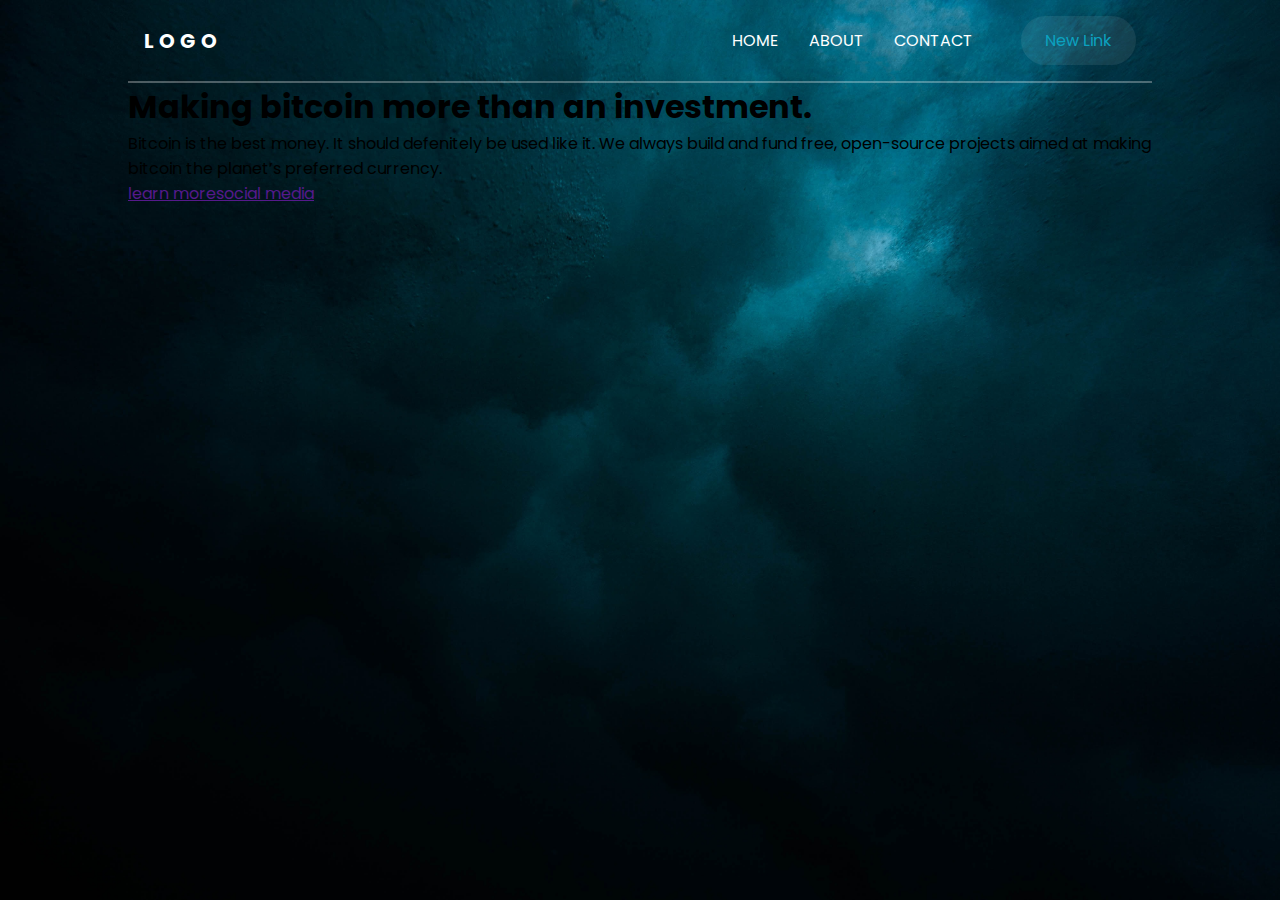
==== index.html @ c9e1636b "." ====
<!DOCTYPE html>
<html lang="en">

<head>
    <meta charset="UTF-8">
    <meta name="viewport" content="width=device-width, initial-scale=1.0">
    <title>Home Page</title>
    <link rel="stylesheet" href="style.css">
</head>

<body>

    <!-- font-family: 'Caveat', cursive;
font-family: 'Poppins', sans-serif;
font-family: 'Roboto', sans-serif;
font-family: 'Titillium Web', sans-serif; -->

    <!-- header start -->
    <header class="container">
        <nav class="navbar">
            <div class="logo">
                <a href="" class="logo">logo</a>
            </div>
            <div class="menu">
                <ul>
                    <li><a href="">Home</a></li>
                    <li><a href="">About</a></li>
                    <li><a href="">Contact</a></li>
                </ul>
                <div class="menu-button"> <a href="">new link</a></div>
            </div>
        </nav>
    </header>
    <!-- header end -->

    <!-- main start -->

    <main class="container">
        <h1>Making bitcoin more than an investment.</h1>
        <p>Bitcoin is the best money. It should defenitely be used like it. We always build and fund free, open-source
            projects aimed at making bitcoin the planet’s preferred currency.</p>
        <div class="links"><a href="">learn more</a><a href="">social media</a></div>
    </main>

    <!-- main end -->

    <script src="./script.js" charset="UTF-8"></script>
</body>

</html>
---- style.css ----
@import url('https://fonts.googleapis.com/css2?family=Caveat&family=Poppins:ital,wght@0,400;0,600;0,700;1,300&family=Roboto&family=Titillium+Web&display=swap');

*{
    margin: 0;
    padding: 0;
    box-sizing: border-box;
}

body{
    font-family: 'Poppins', sans-serif;
    background-image: url(./images/bg.jpg);
    background-size: cover;
    background-repeat: no-repeat;
}


/*header start.*/

.container{
    width: 80%;
    margin: auto;
}


.navbar{
    display: flex;
    height: 100%;
    margin: auto;
    justify-content: space-between;
    align-items: center;
    border-bottom: 2px solid rgba(255,   255 ,255, 0.3);
}
nav .logo a{
    color: #fff;
    text-decoration: none;
    font-weight: 700;
    font-size: 20px;
    text-transform: uppercase;
    letter-spacing: 5px;
    padding: 1rem;
}

.menu{
    display: flex;
    justify-content: space-between;
    column-gap: 48px;
    padding: 1rem;
}
.menu ul{
    display: flex;
    justify-content: center;
    align-items: center;
    column-gap: 30px;
    list-style-type: none;
    text-transform: uppercase;
}

.menu ul a{
    color: white;
    text-decoration: none;
    transition: color 0.5s ease-in-out;
}

.menu ul a:hover{
    color: #0ba2c0;
}
.menu .menu-button{
    padding: 12px 24px;
    background-color: rgba(255,   255 ,255, 0.08);
    border-radius: 56px;
}

.menu .menu-button a{
    color: #0ba2c0;
    text-decoration: none;
    text-transform:capitalize;
    transition: all .25s    ease;
}

.menu-button:hover{
    background-color: #0ba2c0;
}

.menu-button a:hover{
    color: white;
}
/* header end */

/* responsive start */
@media(max-width:610px){
    .header{
        width: 100%;
        padding: 0 12px;
    }
    .menu ul{
        column-gap: 20px;
    }
}
/* responsive end */

/* main start */




/* main end */
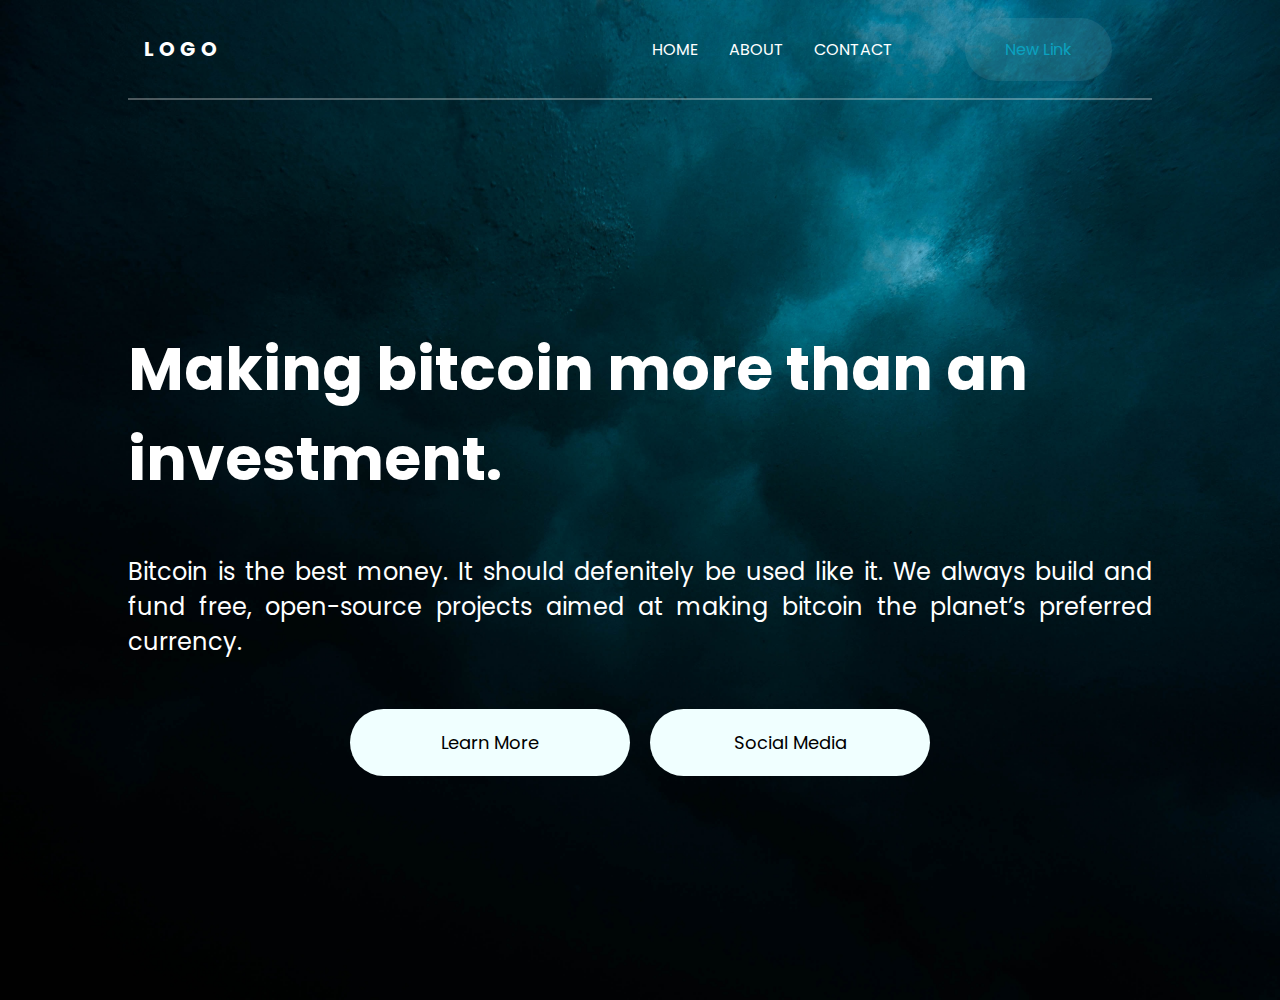
==== commit 2566dffc: "." ====
--- a/index.html
+++ b/index.html
@@ -36,10 +36,16 @@
     <!-- main start -->
 
     <main class="container">
-        <h1>Making bitcoin more than an investment.</h1>
-        <p>Bitcoin is the best money. It should defenitely be used like it. We always build and fund free, open-source
-            projects aimed at making bitcoin the planet’s preferred currency.</p>
-        <div class="links"><a href="">learn more</a><a href="">social media</a></div>
+        <div class="main">
+            <h1>Making bitcoin more than an investment.</h1>
+            <p>Bitcoin is the best money. It should defenitely be used like it. We always build and fund free,
+                open-source
+                projects aimed at making bitcoin the planet’s preferred currency.</p>
+            <div class="links">
+                <a href="">learn more</a>
+                <a href="">social media</a>
+            </div>
+        </div>
     </main>
 
     <!-- main end -->
--- a/style.css
+++ b/style.css
@@ -24,7 +24,7 @@
 
 .navbar{
     display: flex;
-    height: 100%;
+    height: 100px;
     margin: auto;
     justify-content: space-between;
     align-items: center;
@@ -64,26 +64,29 @@
 .menu ul a:hover{
     color: #0ba2c0;
 }
-.menu .menu-button{
-    padding: 12px 24px;
-    background-color: rgba(255,   255 ,255, 0.08);
-    border-radius: 56px;
-}
+
 
 .menu .menu-button a{
     color: #0ba2c0;
+    background-color: rgba(255,   255 ,255, 0.08);
+    border-radius: 50px;
     text-decoration: none;
     text-transform:capitalize;
     transition: all .25s    ease;
+    margin: 12px 24px;
+    padding: 20px 40px;
 }
 
-.menu-button:hover{
+.menu-button a:hover{
     background-color: #0ba2c0;
+    color: white;
 }
 
 .menu-button a:hover{
     color: white;
 }
+
+
 /* header end */
 
 /* responsive start */
@@ -95,12 +98,56 @@
     .menu ul{
         column-gap: 20px;
     }
+   
+   
 }
 /* responsive end */
 
 /* main start */
 
+.main h1, p{
+    color: white;
+}
+.main{
+    height: 100vh;
+    display: flex;
+    flex-direction: column;
+    row-gap: 50px;
+    justify-content: center;
+    align-items: center;
+}
 
+.main h1{
+    font-size: 60px;
+}
+.main p{
+    font-size: 24px;
+    text-align: justify;
+}
+.links{
+    display: flex;
+    flex-direction: row;
+    column-gap: 20px;
+    justify-content: center;
+    align-items: center;
+}
+.links a{
+    text-transform: capitalize;
+    font-size: 18px;
+    padding: 20px;
+    background-color: azure;
+    border-radius: 35px;
+    text-decoration: none;
+    width: 280px;
+    text-align: center;
+    color: black;
+    transition: all ease-in-out 0.6s;
+}
+
+.links a:hover{
+    background-color: #0ba2c0;
+    color: #fff;
+}
 
 
 /* main end */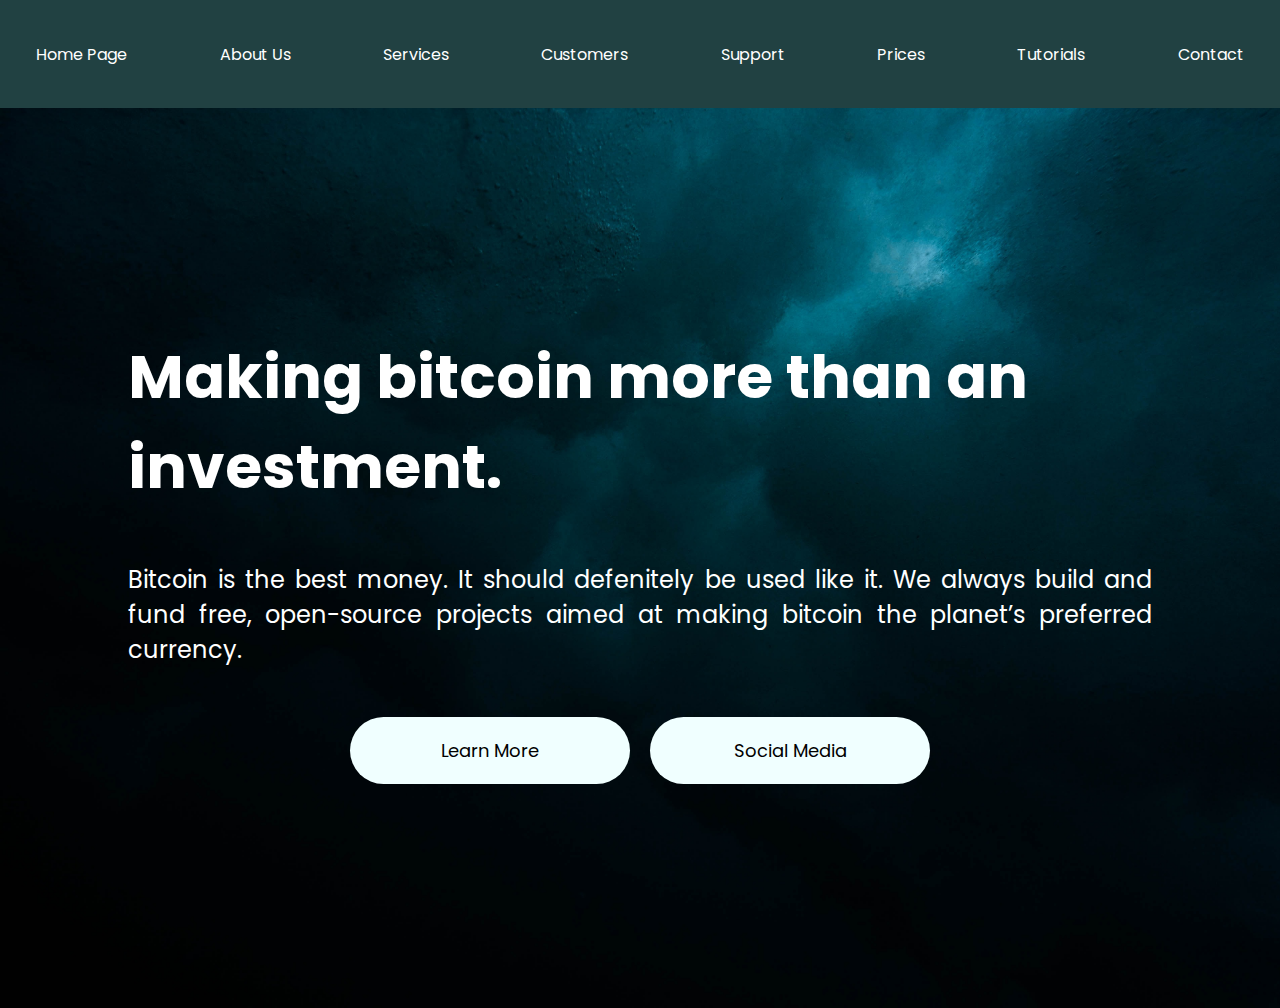
==== commit 09b74fab: "." ====
--- a/index.html
+++ b/index.html
@@ -6,6 +6,9 @@
     <meta name="viewport" content="width=device-width, initial-scale=1.0">
     <title>Home Page</title>
     <link rel="stylesheet" href="style.css">
+    <link rel="stylesheet" href="https://cdnjs.cloudflare.com/ajax/libs/font-awesome/6.4.2/css/all.min.css"
+        integrity="sha512-z3gLpd7yknf1YoNbCzqRKc4qyor8gaKU1qmn+CShxbuBusANI9QpRohGBreCFkKxLhei6S9CQXFEbbKuqLg0DA=="
+        crossorigin="anonymous" referrerpolicy="no-referrer" />
 </head>
 
 <body>
@@ -16,19 +19,18 @@
 font-family: 'Titillium Web', sans-serif; -->
 
     <!-- header start -->
-    <header class="container">
+    <header class="header">
         <nav class="navbar">
-            <div class="logo">
-                <a href="" class="logo">logo</a>
-            </div>
-            <div class="menu">
-                <ul>
-                    <li><a href="">Home</a></li>
-                    <li><a href="">About</a></li>
-                    <li><a href="">Contact</a></li>
-                </ul>
-                <div class="menu-button"> <a href="">new link</a></div>
-            </div>
+            <ul>
+                <li><a href="#">Home Page</a></li>
+                <li><a href="#">about us</a></li>
+                <li><a href="#">services</a></li>
+                <li><a href="#">customers</a></li>
+                <li><a href="#">support</a></li>
+                <li><a href="#">prices</a></li>
+                <li><a href="#">tutorials</a></li>
+                <li><a href="#">contact</a></li>
+            </ul>
         </nav>
     </header>
     <!-- header end -->
--- a/style.css
+++ b/style.css
@@ -16,44 +16,42 @@
 
 /*header start.*/
 
+.header {
+    width: 100%;
+    margin: auto;
+}
 .container{
     width: 80%;
     margin: auto;
 }
 
-
-.navbar{
-    display: flex;
-    height: 100px;
-    margin: auto;
-    justify-content: space-between;
-    align-items: center;
-    border-bottom: 2px solid rgba(255,   255 ,255, 0.3);
-}
-nav .logo a{
-    color: #fff;
-    text-decoration: none;
-    font-weight: 700;
-    font-size: 20px;
-    text-transform: uppercase;
-    letter-spacing: 5px;
-    padding: 1rem;
+.navbar {
+    background-color: #214142;
 }
 
-.menu{
-    display: flex;
-    justify-content: space-between;
-    column-gap: 48px;
-    padding: 1rem;
+.navbar ul{
+    display: inline-flex;
+    width: 100%;
+    flex-direction: row;
+    column-gap: 20px;
+    list-style-type: none;
+    align-items: center;
+    justify-content: space-around;
+    height: 12vh;
+    margin:auto;
 }
-.menu ul{
-    display: flex;
-    justify-content: center;
-    align-items: center;
-    column-gap: 30px;
-    list-style-type: none;
-    text-transform: uppercase;
+
+.navbar ul li a{
+    text-decoration: none;
+    color: white;
+    text-transform: capitalize;
 }
+
+
+
+
+
+
 
 .menu ul a{
     color: white;
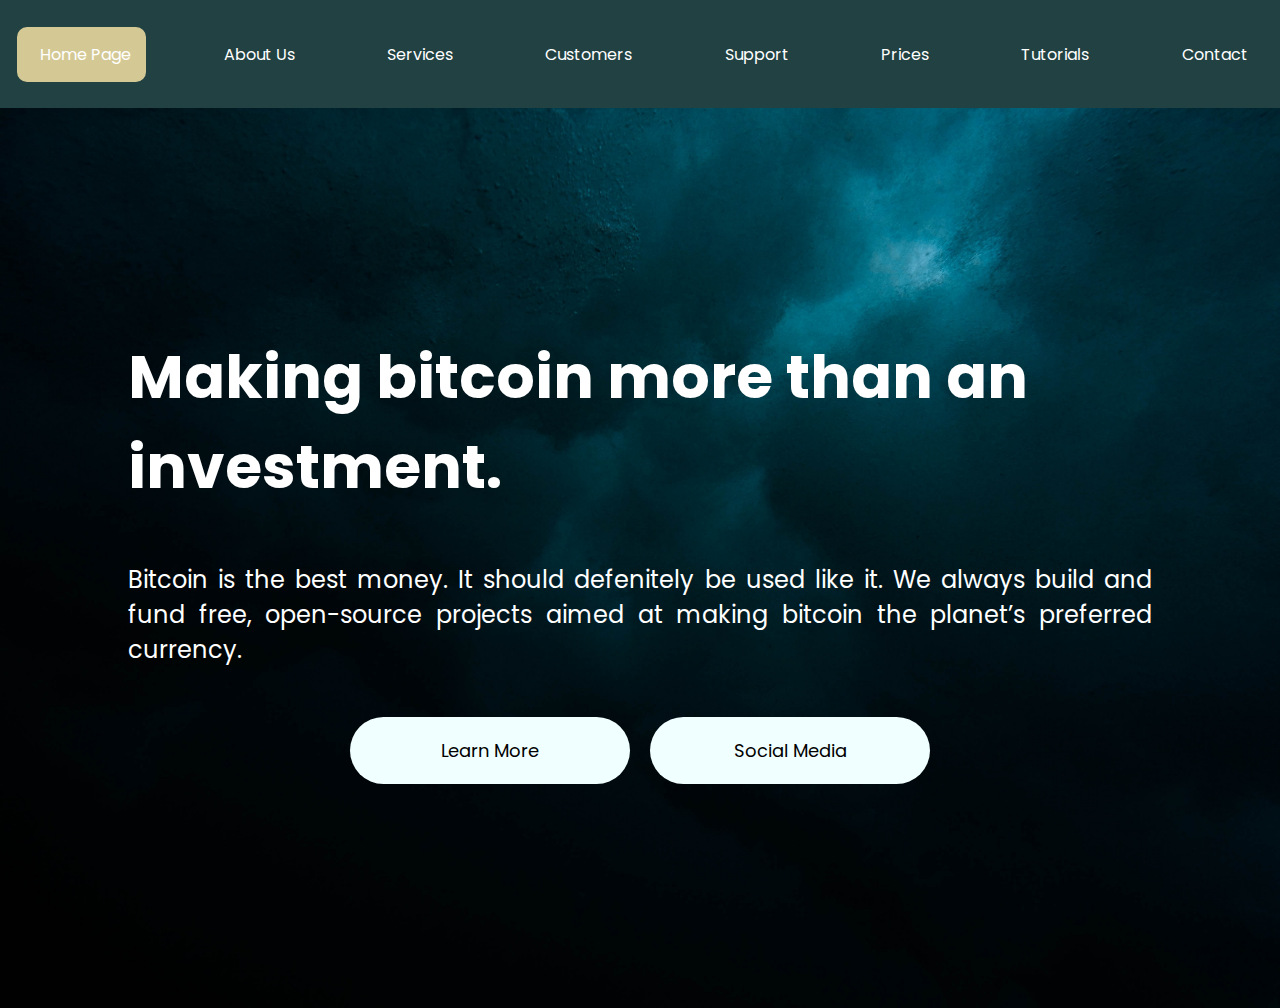
==== commit 9995de7e: "." ====
--- a/index.html
+++ b/index.html
@@ -22,14 +22,22 @@
     <header class="header">
         <nav class="navbar">
             <ul>
-                <li><a href="#">Home Page</a></li>
-                <li><a href="#">about us</a></li>
-                <li><a href="#">services</a></li>
-                <li><a href="#">customers</a></li>
-                <li><a href="#">support</a></li>
-                <li><a href="#">prices</a></li>
-                <li><a href="#">tutorials</a></li>
-                <li><a href="#">contact</a></li>
+                <li id="home-button"><a href="#"><i class="fa-solid fa-house"></i>Home Page</a></li>
+                <li><a href="#"><i class="fa-regular fa-user"></i>about us</a>
+                    <div class="sub-menu1">
+                        <ul>
+                            <li><a href="#">mission</a></li>
+                            <li><a href="#">vision</a></li>
+                            <li><a href="#">our team</a></li>
+                        </ul>
+                    </div>
+                </li>
+                <li><a href="#"><i class="fa-regular fa-clone"></i>services</a></li>
+                <li><a href="#"><i class="fa-solid fa-users"></i>customers</a></li>
+                <li><a href="#"><i class="fa-solid fa-headset"></i>support</a></li>
+                <li><a href="#"><i class="fa-solid fa-euro-sign"></i>prices</a></li>
+                <li><a href="#"><i class="fa-regular fa-pen-to-square"></i>tutorials</a></li>
+                <li><a href="#"><i class="fa-regular fa-address-book"></i>contact</a></li>
             </ul>
         </nav>
     </header>
--- a/style.css
+++ b/style.css
@@ -41,10 +41,31 @@
     margin:auto;
 }
 
+.navbar ul li{
+    padding: 15px;
+    border-radius: 10px;
+}
 .navbar ul li a{
     text-decoration: none;
     color: white;
     text-transform: capitalize;
+}
+.navbar ul li i{
+   margin-right: 8px;
+}
+#home-button{
+    background-color: #d4c995;
+}
+.header .navbar ul li:hover{
+    background-color: #d4c995;
+}
+
+.header .navbar .sub-menu1{
+    display: none;
+}
+
+.header .navbar .sub-menu1:hover{
+    display: block;
 }
 
 
@@ -52,37 +73,6 @@
 
 
 
-
-.menu ul a{
-    color: white;
-    text-decoration: none;
-    transition: color 0.5s ease-in-out;
-}
-
-.menu ul a:hover{
-    color: #0ba2c0;
-}
-
-
-.menu .menu-button a{
-    color: #0ba2c0;
-    background-color: rgba(255,   255 ,255, 0.08);
-    border-radius: 50px;
-    text-decoration: none;
-    text-transform:capitalize;
-    transition: all .25s    ease;
-    margin: 12px 24px;
-    padding: 20px 40px;
-}
-
-.menu-button a:hover{
-    background-color: #0ba2c0;
-    color: white;
-}
-
-.menu-button a:hover{
-    color: white;
-}
 
 
 /* header end */
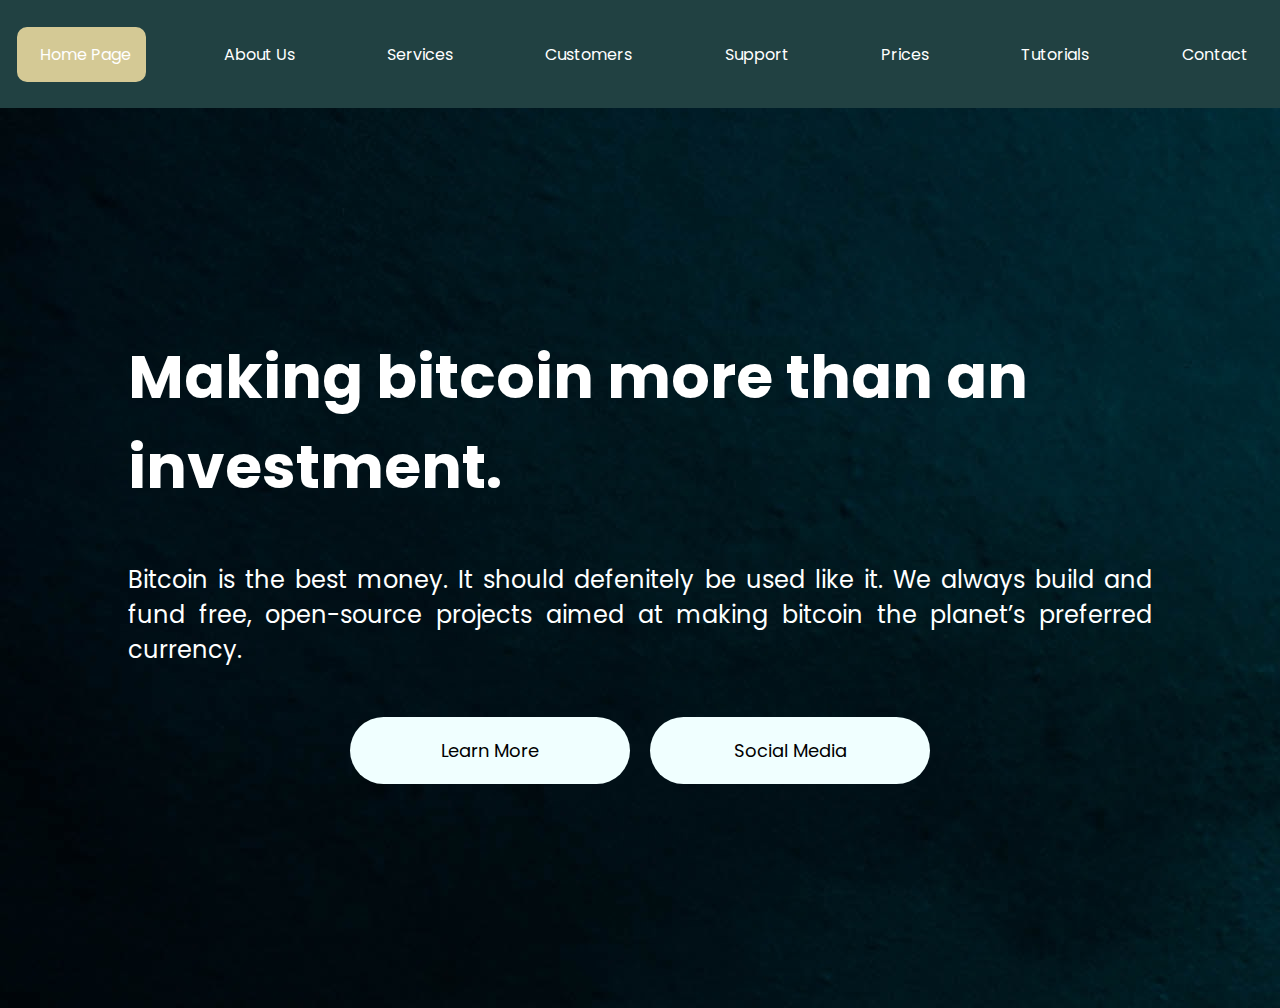
==== commit d0d45fd8: "." ====
--- a/index.html
+++ b/index.html
@@ -12,11 +12,13 @@
 </head>
 
 <body>
-
+    <div class="morning"></div>
     <!-- font-family: 'Caveat', cursive;
 font-family: 'Poppins', sans-serif;
 font-family: 'Roboto', sans-serif;
-font-family: 'Titillium Web', sans-serif; -->
+font-family: 'Titillium Web', sans-serif; 2 1 3 4 5 -->
+
+
 
     <!-- header start -->
     <header class="header">
@@ -24,7 +26,7 @@
             <ul>
                 <li id="home-button"><a href="#"><i class="fa-solid fa-house"></i>Home Page</a></li>
                 <li><a href="#"><i class="fa-regular fa-user"></i>about us</a>
-                    <div class="sub-menu1">
+                    <div class="sub-menu-1">
                         <ul>
                             <li><a href="#">mission</a></li>
                             <li><a href="#">vision</a></li>
@@ -32,7 +34,33 @@
                         </ul>
                     </div>
                 </li>
-                <li><a href="#"><i class="fa-regular fa-clone"></i>services</a></li>
+                <li><a href="#"><i class="fa-regular fa-clone"></i>services</a>
+                    <div class="sub-menu-1">
+                        <ul>
+                            <li><a href="#">web design</a></li>
+                            <li class="show-sub-menu"><a href="#">market</a><i class="fa-solid fa-caret-right"></i>
+                                <div class="sub-menu-2">
+                                    <ul>
+                                        <li><a href="#">SEO</a></li>
+                                        <li><a href="#">social media</a></li>
+                                        <li><a href="#">email market</a></li>
+                                    </ul>
+                                </div>
+                            </li>
+                            <li class="show-sub-menu"><a href="#">mobile app</a><i class="fa-solid fa-caret-right"></i>
+                                <div class="sub-menu-2">
+                                    <ul>
+                                        <li><a href="#">Android app</a></li>
+                                        <li><a href="#">ios app</a></li>
+                                        <li><a href="#">windows app</a></li>
+                                        <li><a href="#">flutter app</a></li>
+                                        <li><a href="#">unity app</a></li>
+                                    </ul>
+                                </div>
+                            </li>
+                        </ul>
+                    </div>
+                </li>
                 <li><a href="#"><i class="fa-solid fa-users"></i>customers</a></li>
                 <li><a href="#"><i class="fa-solid fa-headset"></i>support</a></li>
                 <li><a href="#"><i class="fa-solid fa-euro-sign"></i>prices</a></li>
@@ -60,6 +88,7 @@
 
     <!-- main end -->
 
+
     <script src="./script.js" charset="UTF-8"></script>
 </body>
 
--- a/style.css
+++ b/style.css
@@ -5,19 +5,25 @@
     padding: 0;
     box-sizing: border-box;
 }
-
-body{
+html {
+    margin: 0px;
+    height: 100%;
+    width: 100%;
+ }
+ 
+ body {
+    margin: 0px;
+    min-height: 100%;
+    width: 100%;
     font-family: 'Poppins', sans-serif;
     background-image: url(./images/bg.jpg);
-    background-size: cover;
-    background-repeat: no-repeat;
-}
-
+ }
 
 /*header start.*/
 
 .header {
     width: 100%;
+    height: 12vh;
     margin: auto;
 }
 .container{
@@ -31,6 +37,7 @@
 
 .navbar ul{
     display: inline-flex;
+    flex-wrap: wrap;
     width: 100%;
     flex-direction: row;
     column-gap: 20px;
@@ -60,20 +67,55 @@
     background-color: #d4c995;
 }
 
-.header .navbar .sub-menu1{
+
+.sub-menu-1{
     display: none;
+    position: absolute;
 }
 
-.header .navbar .sub-menu1:hover{
+.header .navbar ul li:hover .sub-menu-1{
+    display: block;
+    margin-top: 15px;
+    margin-left: -15px;
+}
+
+.header .navbar ul li:hover .sub-menu-1 ul{
     display: block;
 }
 
 
+.header .navbar ul li:hover .sub-menu-1 ul li {
+    background-color: transparent;
+    text-align: left;
+    border-bottom: 1px dotted white;
+    border-radius: 0;
+    padding: 15px;
+    width: 150px;
+    cursor: pointer;
+}
 
+.header .navbar ul li:hover .sub-menu-1 ul li a{
+    font-size: 13px;
+    text-transform: capitalize;
+}
+.header .navbar ul li:hover .sub-menu-1 ul li a:hover{
+    color: rgba(255,255,255,0.5);
+}
+.fa-solid.fa-caret-right{
+    color: white;
+    font-size: 16px;
+    float: right;
 
+}
+.sub-menu-2{
+    display: none;
+}
 
-
-
+.show-sub-menu:hover .sub-menu-2{
+    display: block;
+    position: absolute;
+    margin-left: 140px;
+}
 
 /* header end */
 
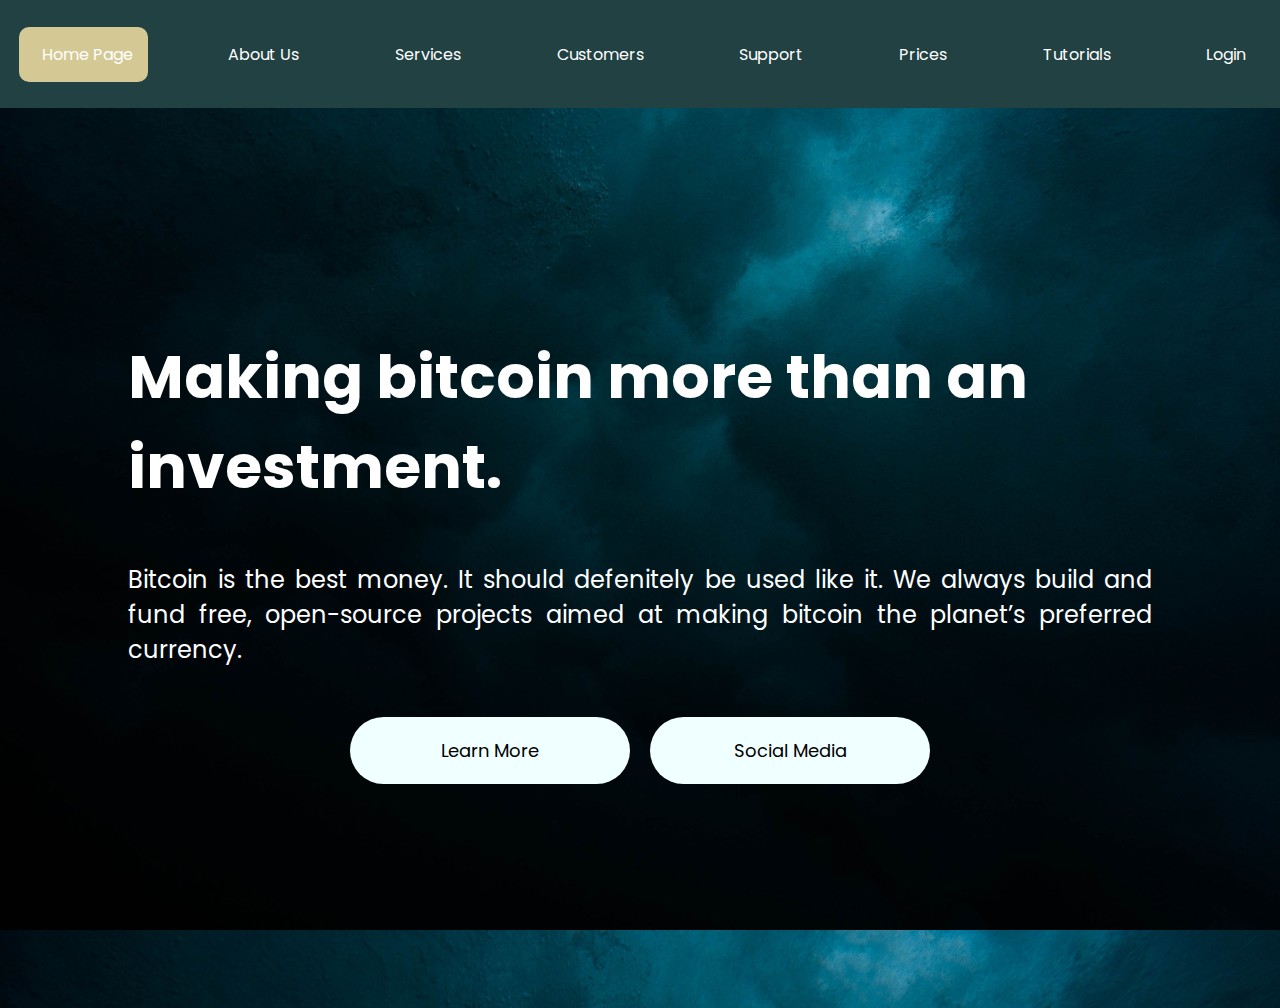
==== commit 48990f16: "." ====
--- a/index.html
+++ b/index.html
@@ -13,13 +13,6 @@
 
 <body>
     <div class="morning"></div>
-    <!-- font-family: 'Caveat', cursive;
-font-family: 'Poppins', sans-serif;
-font-family: 'Roboto', sans-serif;
-font-family: 'Titillium Web', sans-serif; 2 1 3 4 5 -->
-
-
-
     <!-- header start -->
     <header class="header">
         <nav class="navbar">
@@ -65,14 +58,12 @@
                 <li><a href="#"><i class="fa-solid fa-headset"></i>support</a></li>
                 <li><a href="#"><i class="fa-solid fa-euro-sign"></i>prices</a></li>
                 <li><a href="#"><i class="fa-regular fa-pen-to-square"></i>tutorials</a></li>
-                <li><a href="#"><i class="fa-regular fa-address-book"></i>contact</a></li>
+                <li><a href="./login.html"><i class="fa-regular fa-address-book"></i>login</a></li>
             </ul>
         </nav>
     </header>
     <!-- header end -->
-
     <!-- main start -->
-
     <main class="container">
         <div class="main">
             <h1>Making bitcoin more than an investment.</h1>
@@ -85,7 +76,6 @@
             </div>
         </div>
     </main>
-
     <!-- main end -->
 
 
--- a/style.css
+++ b/style.css
@@ -6,17 +6,20 @@
     box-sizing: border-box;
 }
 html {
-    margin: 0px;
+    margin: 0;
     height: 100%;
     width: 100%;
+
  }
  
  body {
-    margin: 0px;
-    min-height: 100%;
+    margin: 0;
+    height: 100vh;
     width: 100%;
     font-family: 'Poppins', sans-serif;
     background-image: url(./images/bg.jpg);
+    background-position: center;
+    background-size: cover;
  }
 
 /*header start.*/
@@ -180,4 +183,10 @@
 }
 
 
-/* main end */+/* main end */
+
+
+/* login page start */
+
+
+/* login page end */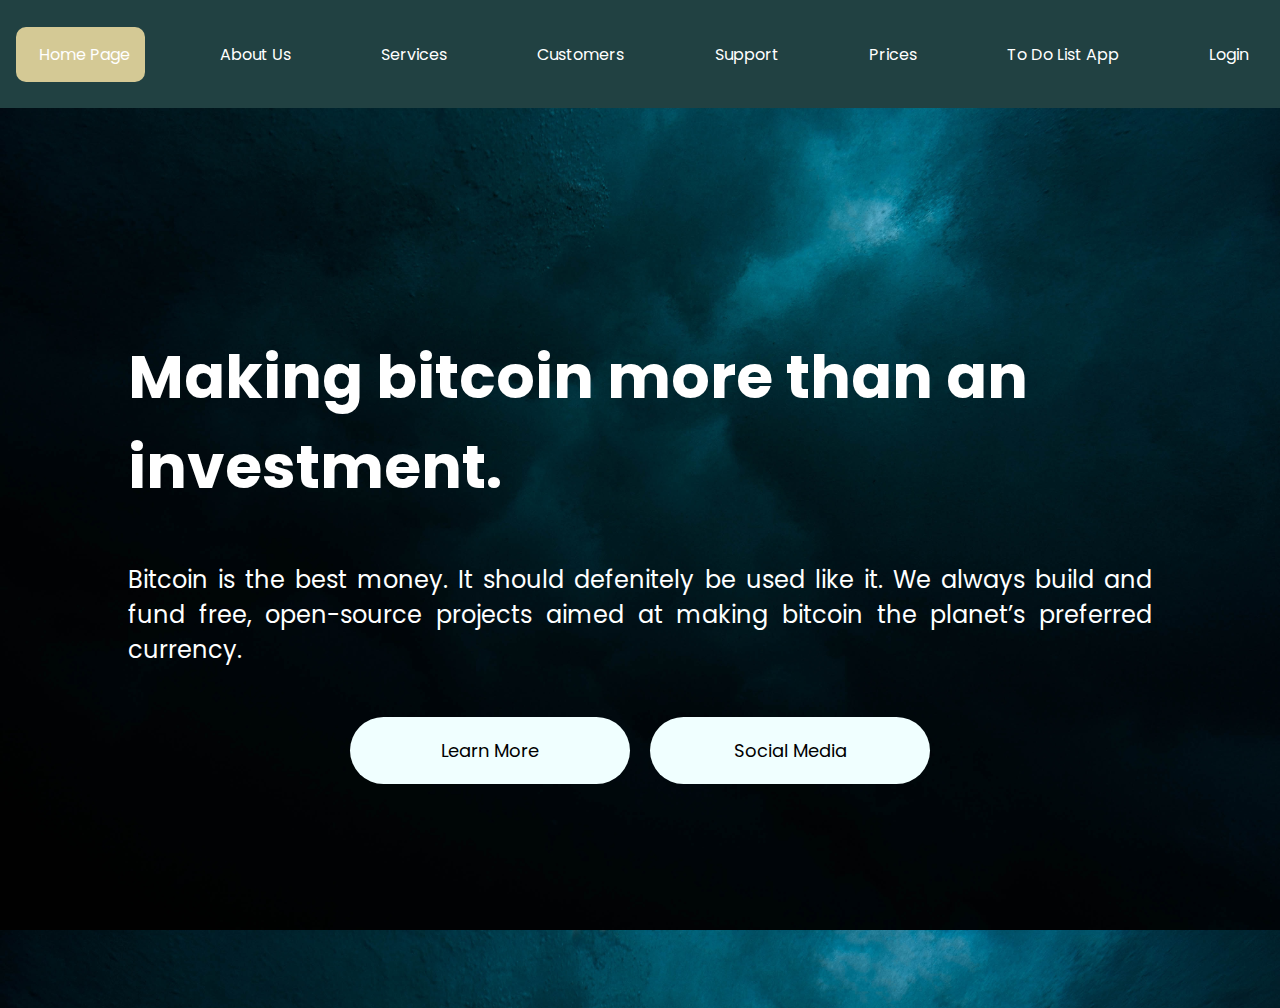
==== commit d08e682d: "." ====
--- a/index.html
+++ b/index.html
@@ -57,7 +57,7 @@
                 <li><a href="#"><i class="fa-solid fa-users"></i>customers</a></li>
                 <li><a href="#"><i class="fa-solid fa-headset"></i>support</a></li>
                 <li><a href="#"><i class="fa-solid fa-euro-sign"></i>prices</a></li>
-                <li><a href="#"><i class="fa-regular fa-pen-to-square"></i>tutorials</a></li>
+                <li><a href="./toDoListApp.html"><i class="fa-regular fa-pen-to-square"></i>to do list app</a></li>
                 <li><a href="./login.html"><i class="fa-regular fa-address-book"></i>login</a></li>
             </ul>
         </nav>
--- a/style.css
+++ b/style.css
@@ -118,6 +118,7 @@
     display: block;
     position: absolute;
     margin-left: 140px;
+    margin-top: -45px;
 }
 
 /* header end */
